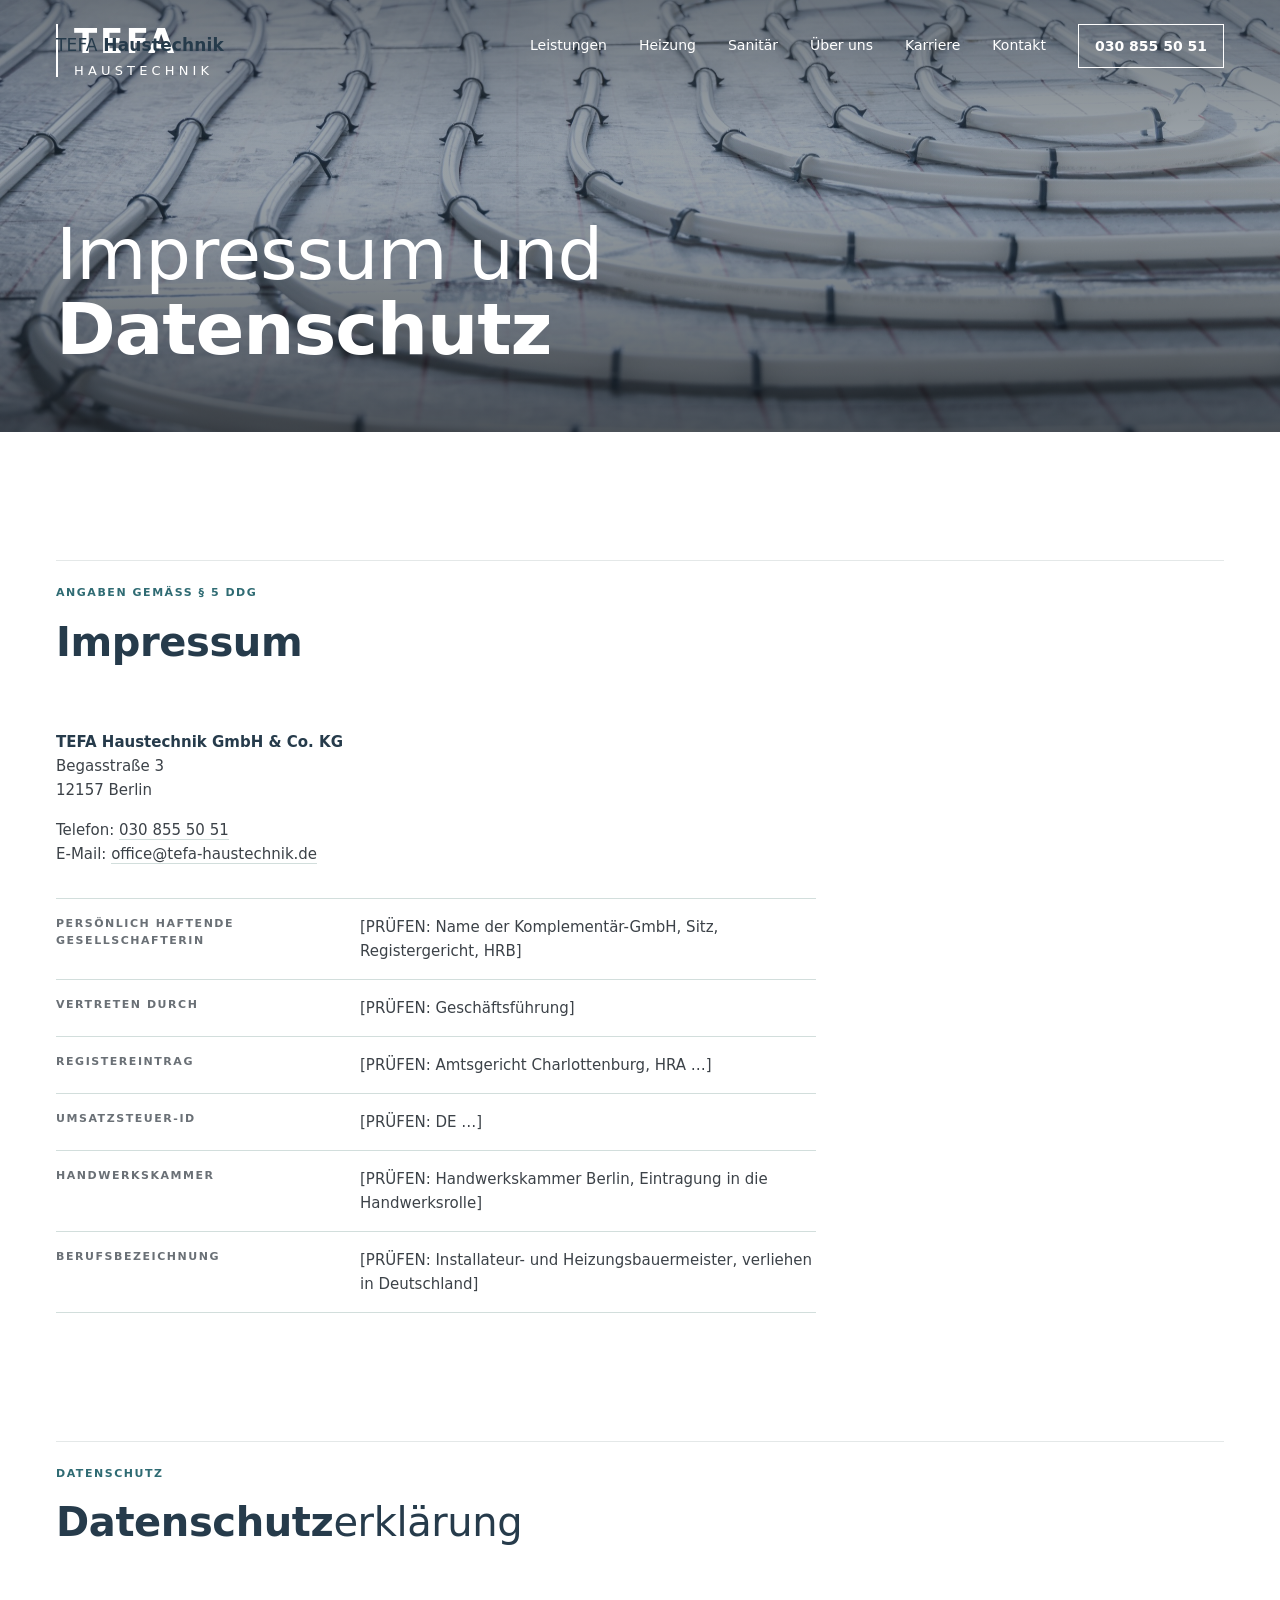
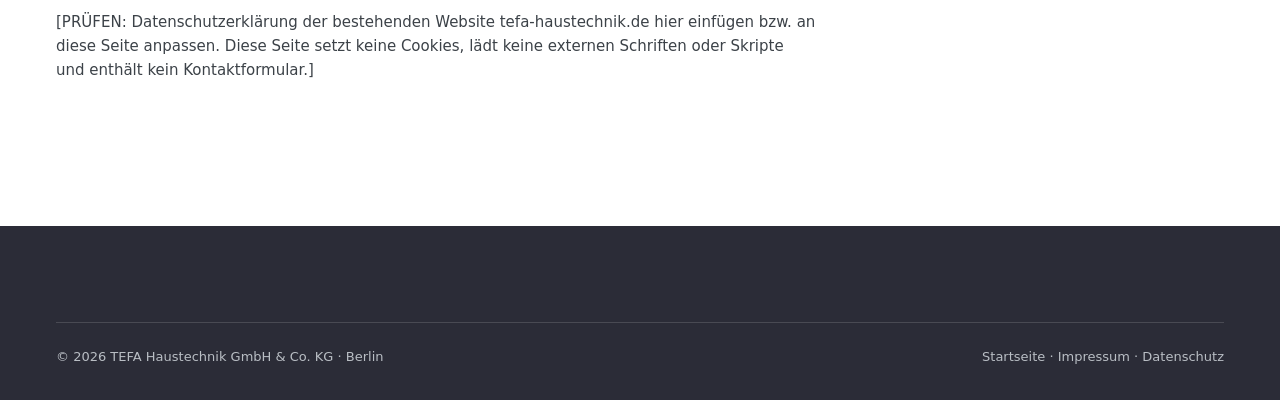
==== impressum.html @ 7baa1d7d "TEFA Haustechnik: Website im Tiedemann-Design (Testversion) Co-Authored-By: Claude Opus 5.5 <noreply" ====
<!DOCTYPE html>
<html lang="de">
<head>
<meta charset="UTF-8">
<meta name="viewport" content="width=device-width, initial-scale=1">
<title>Impressum und Datenschutz · TEFA Haustechnik</title>
<meta name="robots" content="noindex">
<link rel="stylesheet" href="assets/site.css?v=3">
</head>
<body>
<a class="skip" href="#inhalt">Zum Inhalt springen</a>

<header class="hdr" id="hdr">
  <div class="wrap hdr-in">
    <a class="brand-text" href="index.html" tabindex="-1" aria-hidden="true">TEFA&nbsp;<em>Haustechnik</em></a>
    <button class="menu-btn" type="button" aria-expanded="false" aria-controls="nav" aria-label="Menü öffnen"><span></span></button>
    <nav class="nav" id="nav" aria-label="Hauptnavigation">
      <a href="index.html#leistungen">Leistungen</a>
      <a href="index.html#heizung">Heizung</a>
      <a href="index.html#sanitaer">Sanitär</a>
      <a href="index.html#ueber-uns">Über uns</a>
      <a href="index.html#karriere">Karriere</a>
      <a href="index.html#kontakt">Kontakt</a>
      <a class="nav-tel" href="tel:+49308555051">030 855 50 51</a>
    </nav>
  </div>
</header>

<main id="inhalt">

<section class="hero hero--legal on-photo" aria-labelledby="t-hero">
  <div class="hero-photo tint">
    <img src="assets/img/fussbodenheizung.jpg" width="2400" height="1086" style="object-position:50% 55%" fetchpriority="high" alt="">
  </div>
  <div class="hero-logo">
    <div class="wrap"><a class="wordmark" href="index.html" aria-label="TEFA Haustechnik, Startseite"><b>TEFA</b><span>Haustechnik</span></a></div>
  </div>
  <div class="hero-content">
    <div class="wrap hero-grid">
      <div><h1 class="display" id="t-hero">Impressum und <em>Datenschutz</em></h1></div>
    </div>
  </div>
</section>

<section class="section" id="impressum" aria-labelledby="i-title">
  <div class="wrap">
    <div class="sec-head reveal">
      <div>
        <span class="label">Angaben gemäß § 5 DDG</span>
        <h2 class="h1" id="i-title"><em>Impressum</em></h2>
      </div>
    </div>
    <div class="legal-body">
      <address>
        <strong>TEFA Haustechnik GmbH &amp; Co. KG</strong><br>
        Begasstraße 3<br>
        12157 Berlin
      </address>
      <p>Telefon: <a href="tel:+49308555051">030 855 50 51</a><br>E-Mail: <a href="mailto:office@tefa-haustechnik.de">office@tefa-haustechnik.de</a></p>
      <!-- PRÜFEN: Pflichtangaben aus dem bestehenden Impressum übernehmen -->
      <dl class="legal-facts">
        <div><dt>Persönlich haftende Gesellschafterin</dt><dd>[PRÜFEN: Name der Komplementär-GmbH, Sitz, Registergericht, HRB]</dd></div>
        <div><dt>Vertreten durch</dt><dd>[PRÜFEN: Geschäftsführung]</dd></div>
        <div><dt>Registereintrag</dt><dd>[PRÜFEN: Amtsgericht Charlottenburg, HRA …]</dd></div>
        <div><dt>Umsatzsteuer-ID</dt><dd>[PRÜFEN: DE …]</dd></div>
        <div><dt>Handwerkskammer</dt><dd>[PRÜFEN: Handwerkskammer Berlin, Eintragung in die Handwerksrolle]</dd></div>
        <div><dt>Berufsbezeichnung</dt><dd>[PRÜFEN: Installateur- und Heizungsbauermeister, verliehen in Deutschland]</dd></div>
      </dl>
    </div>
  </div>
</section>

<section class="section" id="datenschutz" aria-labelledby="d-title" style="padding-top:0">
  <div class="wrap">
    <div class="sec-head reveal">
      <div>
        <span class="label">Datenschutz</span>
        <h2 class="h1" id="d-title"><em>Datenschutz</em>erklärung</h2>
      </div>
    </div>
    <div class="legal-body">
      <!-- PRÜFEN: vollständige Datenschutzerklärung aus der bestehenden Seite übernehmen -->
      <p>[PRÜFEN: Datenschutzerklärung der bestehenden Website tefa-haustechnik.de hier einfügen bzw. an diese Seite anpassen. Diese Seite setzt keine Cookies, lädt keine externen Schriften oder Skripte und enthält kein Kontaktformular.]</p>
    </div>
  </div>
</section>

</main>

<footer class="footer">
  <div class="wrap">
    <div class="footer-bottom" style="margin-top:0">
      <span>© 2026 TEFA Haustechnik GmbH &amp; Co. KG · Berlin</span>
      <span><a href="index.html">Startseite</a> · <a href="#impressum">Impressum</a> · <a href="#datenschutz">Datenschutz</a></span>
    </div>
  </div>
</footer>

<script src="assets/site.js?v=1"></script>
</body>
</html>
---- assets/site.css ----
/* TEFA Haustechnik · Styles nach dem Tiedemann Design System (Basis: Tiedemann Gruppe site.css) */
/* ===== Tokens · Tiedemann Design System ===== */
:root{
  --primary:#263b4b; --secondary:#2b2c37;
  --accent:#2f6b73; --accent-tint:#e1edee;
  --white:#ffffff; --subtle:#f4f7f7; --grey:#e9e9e9; --blue-grey:#d2dedc;
  --text:#3c4248; --muted:#6a7076; --line:#e4e8e8;
  --font:'Segoe UI', system-ui, -apple-system, 'Helvetica Neue', Arial, sans-serif;
  --s1:8px; --s2:16px; --s3:24px; --s4:32px; --s5:48px; --s6:64px; --s7:96px; --s8:128px;
  --max:1280px; --gutter:16px; --ctl:44px; --bar:64px;
}
@media (min-width:768px){ :root{ --gutter:40px; } }
@media (min-width:1200px){ :root{ --gutter:56px; } }

*,*::before,*::after{ box-sizing:border-box; margin:0; padding:0; border-radius:0; }
html{ scroll-behavior:smooth; scroll-padding-top:var(--bar); -webkit-text-size-adjust:100%; }
body{ font-family:var(--font); font-size:15px; line-height:1.6; font-weight:400; color:var(--text); background:var(--white); -webkit-font-smoothing:antialiased; overflow-x:hidden; }
body.no-scroll{ overflow:hidden; }
img{ display:block; max-width:100%; height:auto; }
a{ color:inherit; }
ul,ol{ list-style:none; }
button{ font:inherit; color:inherit; background:none; border:0; cursor:pointer; }
em{ font-style:normal; font-weight:600; }
address{ font-style:normal; }
:focus-visible{ outline:2px solid var(--accent); outline-offset:3px; }
.on-photo :focus-visible,.footer :focus-visible{ outline-color:var(--white); }
.skip{ position:absolute; left:var(--s2); top:-80px; z-index:300; background:var(--white); color:var(--primary); padding:var(--s1) var(--s2); font-size:14px; font-weight:600; text-decoration:none; border:1px solid var(--primary); }
.skip:focus{ top:var(--s2); }
.sr-only{ position:absolute; width:1px; height:1px; overflow:hidden; clip:rect(0 0 0 0); white-space:nowrap; }

.wrap{ width:100%; max-width:calc(var(--max) + 2 * var(--gutter)); margin:0 auto; padding:0 var(--gutter); }
.section{ padding:var(--s7) 0; }
@media (min-width:1024px){ .section{ padding:var(--s8) 0; } }

/* ===== Typography ===== */
.label{ display:block; font-size:11px; line-height:1.5; font-weight:600; letter-spacing:.14em; text-transform:uppercase; color:var(--accent); }
.display{ font-size:40px; line-height:1.05; font-weight:300; color:var(--primary); letter-spacing:-.015em; }
.h1{ font-size:28px; line-height:1.2; font-weight:300; color:var(--primary); letter-spacing:-.01em; }
.h2{ font-size:20px; line-height:1.3; font-weight:300; color:var(--primary); }
@media (min-width:768px){ .display{ font-size:56px; } .h1{ font-size:34px; } }
@media (min-width:1200px){ .display{ font-size:72px; } .h1{ font-size:40px; } }
.lead{ font-size:17px; line-height:1.6; }
.small{ font-size:13px; line-height:1.5; color:var(--muted); }
p + p{ margin-top:var(--s2); }

/* Links */
.link{ display:inline-flex; align-items:center; gap:var(--s1); min-height:var(--ctl); font-size:14px; font-weight:600; color:var(--primary); text-decoration:none; }
.link span{ border-bottom:1px solid var(--blue-grey); padding-bottom:2px; transition:border-color .2s; }
.link:hover span{ border-bottom-color:var(--accent); }
.arrow{ width:16px; height:10px; flex:none; transition:transform .2s; }
.link:hover .arrow,.btn:hover .arrow{ transform:translateX(4px); }
.btn{ display:inline-flex; align-items:center; justify-content:center; gap:var(--s1); min-height:48px; padding:0 var(--s3); font-size:14px; font-weight:600; line-height:1.2; text-decoration:none; border:1px solid transparent; transition:background-color .2s, color .2s, border-color .2s; }
.btn--accent{ background:var(--accent); color:var(--white); }
.btn--accent:hover{ background:#21525a; }

/* ===== Header ===== */
.hdr{ position:fixed; top:0; left:0; right:0; z-index:100; color:var(--white); transition:background-color .3s, color .3s, border-color .3s; border-bottom:1px solid transparent; }
.hdr-in{ display:flex; align-items:center; justify-content:flex-end; gap:var(--s3); min-height:var(--bar); padding-top:var(--s3); transition:padding .3s; }
.brand-text{ margin-right:auto; display:inline-flex; align-items:center; min-height:var(--ctl); font-size:17px; font-weight:300; letter-spacing:.01em; text-decoration:none; color:var(--primary); opacity:0; visibility:hidden; transition:opacity .3s, visibility .3s; }
.nav{ display:flex; align-items:center; gap:var(--s4); }
.nav a{ display:inline-flex; align-items:center; min-height:var(--ctl); font-size:14px; font-weight:400; text-decoration:none; border-bottom:1px solid transparent; transition:border-color .2s; }
.nav a:hover,.nav a[aria-current="true"],.nav a[aria-current="page"]{ border-bottom-color:currentColor; }
.hdr{ pointer-events:none; }
.hdr .menu-btn,.hdr .nav,.hdr.solid,.hdr.menu-open{ pointer-events:auto; }
.hdr.solid{ background:var(--white); color:var(--primary); border-bottom-color:var(--line); }
.hdr.solid .hdr-in{ padding-top:0; }
.hdr.solid .brand-text{ opacity:1; visibility:visible; }
.hdr.solid .nav a:hover{ border-bottom-color:var(--accent); }
.menu-btn{ display:none; width:var(--ctl); height:var(--ctl); align-items:center; justify-content:center; }
.menu-btn span{ display:block; width:22px; height:1px; background:currentColor; position:relative; }
.menu-btn span::before,.menu-btn span::after{ content:""; position:absolute; left:0; width:22px; height:1px; background:currentColor; transition:transform .2s; }
.menu-btn span::before{ top:-7px; } .menu-btn span::after{ top:7px; }
.menu-btn[aria-expanded="true"] span{ background:transparent; }
.menu-btn[aria-expanded="true"] span::before{ transform:translateY(7px) rotate(45deg); }
.menu-btn[aria-expanded="true"] span::after{ transform:translateY(-7px) rotate(-45deg); }
@media (max-width:899px){
  .menu-btn{ display:inline-flex; }
  .nav{ display:none; position:fixed; top:var(--bar); left:0; right:0; bottom:0; flex-direction:column; align-items:stretch; gap:0; background:var(--white); padding:var(--s3) var(--gutter); overflow-y:auto; }
  .nav a{ min-height:64px; font-size:28px; font-weight:300; color:var(--primary); border-bottom:1px solid var(--line); }
  .nav a:hover{ border-bottom-color:var(--line); color:var(--accent); }
  .hdr.menu-open{ background:var(--white); color:var(--primary); border-bottom-color:var(--line); }
  .hdr.menu-open .hdr-in{ padding-top:0; }
  .hdr.menu-open .brand-text{ opacity:1; visibility:visible; }
  .hdr.menu-open .nav{ display:flex; }
}

/* ===== Hero slider ===== */
.hero{ position:relative; height:100vh; height:100svh; min-height:560px; max-height:1080px; overflow:hidden; background:var(--grey); color:var(--white); }
.slides{ position:absolute; inset:0; }
.slide{ position:absolute; inset:0; opacity:0; visibility:hidden; transition:opacity 1.2s ease, visibility 0s linear 1.2s; }
.slide.is-active{ opacity:1; visibility:visible; transition:opacity 1.2s ease, visibility 0s; }
.slide img{ width:100%; height:100%; object-fit:cover; transform:scale(1.04); transition:transform 7s ease-out; }
.slide.is-active img{ transform:scale(1); }
/* minimal legibility scrims */
.hero::before,.hero::after{ content:""; position:absolute; left:0; right:0; z-index:1; pointer-events:none; }
.hero::before{ top:0; height:200px; background:linear-gradient(rgba(20,24,28,.38), rgba(20,24,28,0)); }
.hero::after{ bottom:0; height:70%; background:linear-gradient(rgba(20,24,28,0), rgba(20,24,28,.62)); }
.hero-logo{ position:absolute; z-index:3; top:var(--s3); left:0; right:0; pointer-events:none; }
.hero-logo a{ display:inline-block; pointer-events:auto; }
.hero-logo img{ width:96px; height:108px; } /* Mindestgröße mit Wortmarke */
.hero-content{ position:absolute; z-index:2; left:0; right:0; bottom:0; padding-bottom:var(--s4); }
.hero-grid{ display:grid; gap:var(--s4); align-items:end; }
.hero h1{ color:var(--white); max-width:13ch; }
.hero-lead{ margin-top:var(--s2); font-size:17px; max-width:44ch; color:rgba(255,255,255,.88); }
.hero-side{ display:grid; gap:var(--s2); }
.cap{ min-height:64px; position:relative; }
.cap-item{ position:absolute; inset:0 0 auto 0; opacity:0; visibility:hidden; transition:opacity .6s, visibility 0s linear .6s; }
.cap-item.is-active{ position:relative; opacity:1; visibility:visible; transition:opacity .6s .3s, visibility 0s; }
.cap-item a{ display:inline-flex; flex-direction:column; text-decoration:none; color:var(--white); padding:var(--s1) 0; }
.cap-item .label{ color:rgba(255,255,255,.8); }
.cap-item strong{ font-size:20px; line-height:1.3; font-weight:300; }
.cap-item strong em{ font-weight:600; }
.cap-item a:hover strong{ text-decoration:underline; text-decoration-thickness:1px; text-underline-offset:4px; }
.ctrl{ display:flex; align-items:center; gap:var(--s2); }
.count{ font-size:13px; font-variant-numeric:tabular-nums; letter-spacing:.06em; min-width:56px; }
.count b{ font-weight:600; }
.progress{ flex:1; height:1px; background:rgba(255,255,255,.35); position:relative; min-width:80px; }
.progress i{ position:absolute; left:0; top:-1px; height:3px; width:100%; background:var(--white); transform-origin:left; transform:scaleX(0); }
.ctrl-btns{ display:flex; }
.ctrl button{ width:var(--ctl); height:var(--ctl); display:inline-flex; align-items:center; justify-content:center; border:1px solid rgba(255,255,255,.45); color:var(--white); transition:background-color .2s, border-color .2s; }
.ctrl button + button{ border-left:0; }
.ctrl button:hover{ background:rgba(255,255,255,.14); border-color:var(--white); }
.ctrl svg{ width:16px; height:16px; }
.icon-play{ display:none; }
.is-paused .icon-play{ display:block; } .is-paused .icon-pause{ display:none; }
@media (min-width:900px){
  .hero-content{ padding-bottom:var(--s6); }
  .hero-grid{ grid-template-columns:7fr 4fr; gap:var(--s6); }
}

/* ===== Intro ===== */
.intro-grid{ display:grid; gap:var(--s5); }
.intro-statement{ max-width:22ch; }
.intro-body{ max-width:60ch; }
.intro-body .lead{ color:var(--text); }
.figures{ margin-top:var(--s5); display:grid; grid-template-columns:repeat(3,1fr); border-top:1px solid var(--line); }
.figures div{ padding:var(--s3) var(--s2) 0 0; }
.figures div + div{ padding-left:var(--s2); border-left:1px solid var(--line); }
.figures dt{ font-size:11px; font-weight:600; letter-spacing:.14em; text-transform:uppercase; color:var(--muted); margin-bottom:var(--s1); }
.figures dd{ font-size:20px; line-height:1.3; font-weight:300; color:var(--primary); }
@media (min-width:1024px){
  .intro-grid{ grid-template-columns:repeat(12,1fr); gap:var(--s4); }
  .intro-head{ grid-column:1 / span 6; }
  .intro-body{ grid-column:8 / span 5; padding-top:var(--s1); }
}
@media (min-width:1024px){ .figures dd{ font-size:28px; } }

/* ===== Section heads ===== */
.sec-head{ display:grid; gap:var(--s2); margin-bottom:var(--s6); padding-top:var(--s3); border-top:1px solid var(--line); }
@media (min-width:900px){ .sec-head{ grid-template-columns:1fr 1fr; align-items:end; gap:var(--s4); } .sec-head .lead{ justify-self:end; max-width:46ch; } }
.sec-head .label{ margin-bottom:var(--s2); }
.sec-head .lead{ color:var(--muted); }

/* ===== Current projects ===== */
.feature{ display:grid; gap:var(--s4); }
.feature + .feature{ margin-top:var(--s8); }
.feature-media{ position:relative; display:block; overflow:hidden; background:var(--grey); }
.feature-media img{ width:100%; aspect-ratio:3/2; object-fit:cover; transition:transform .8s ease; }
.feature-media:hover img{ transform:scale(1.02); }
.tag{ position:absolute; left:0; top:0; background:var(--white); color:var(--primary); font-size:11px; font-weight:600; letter-spacing:.14em; text-transform:uppercase; padding:var(--s1) var(--s2); }
.feature-text .label{ margin-bottom:var(--s2); }
.feature-text .h1{ margin-bottom:var(--s1); }
.addr{ font-size:13px; color:var(--muted); }
.feature-text > p.desc{ margin-top:var(--s3); }
.kv{ margin-top:var(--s3); border-top:1px solid var(--line); }
.kv div{ display:grid; grid-template-columns:120px 1fr; gap:var(--s2); padding:12px 0; border-bottom:1px solid var(--line); }
.kv dt{ font-size:11px; font-weight:600; letter-spacing:.14em; text-transform:uppercase; color:var(--muted); padding-top:3px; }
.kv dd{ font-size:15px; color:var(--text); }
.kv dd em{ color:var(--primary); }
.links{ margin-top:var(--s3); display:flex; flex-wrap:wrap; column-gap:var(--s3); }
.gallery{ display:grid; gap:var(--s1); grid-template-columns:repeat(2,1fr); }
.gallery--3{ grid-template-columns:repeat(3,1fr); }
.g-item{ display:block; width:100%; overflow:hidden; background:var(--grey); position:relative; }
.g-item img{ width:100%; aspect-ratio:4/3; object-fit:cover; transition:transform .6s ease, opacity .3s; }
.gallery--3 .g-item img{ aspect-ratio:4/5; }
.g-item:hover img{ transform:scale(1.03); }
.gallery-cap{ grid-column:1 / -1; font-size:13px; color:var(--muted); padding-top:var(--s1); }
@media (min-width:768px){ .gallery{ grid-template-columns:repeat(4,1fr); gap:var(--s2); } .gallery--3{ grid-template-columns:repeat(3,1fr); } }
@media (min-width:1024px){
  .feature{ grid-template-columns:repeat(12,1fr); gap:var(--s5) var(--s4); align-items:start; }
  .feature-media{ grid-column:1 / span 7; }
  .feature-text{ grid-column:9 / span 4; }
  .feature .gallery{ grid-column:1 / -1; }
  .feature--rev .feature-media{ grid-column:6 / span 7; grid-row:1; }
  .feature--rev .feature-text{ grid-column:1 / span 4; grid-row:1; }
  .feature--rev .gallery{ grid-column:6 / span 7; }
}

/* ===== Full-bleed band ===== */
.band{ position:relative; height:56vh; min-height:320px; max-height:720px; overflow:hidden; background:var(--grey); }
.band img{ width:100%; height:100%; object-fit:cover; object-position:50% 40%; }
.band figcaption{ position:absolute; right:0; bottom:0; background:var(--white); color:var(--muted); font-size:13px; padding:var(--s1) var(--s2); }

/* ===== References ===== */
.refs{ background:var(--subtle); }
.ref-grid{ display:grid; gap:var(--s5) var(--s3); }
@media (min-width:640px){ .ref-grid{ grid-template-columns:repeat(2,1fr); } }
@media (min-width:1024px){ .ref-grid{ grid-template-columns:repeat(3,1fr); gap:var(--s4); } }
.ref .g-item img{ aspect-ratio:4/3; }
.ref-meta{ display:flex; justify-content:space-between; gap:var(--s2); padding:var(--s2) 0 var(--s1); margin-top:var(--s2); border-top:1px solid var(--blue-grey); }
.ref-meta .label{ color:var(--muted); }
.ref-meta .label.year{ color:var(--accent); }
.ref h3{ margin-bottom:var(--s1); }
.ref p{ font-size:15px; max-width:40ch; }
.ref .credit{ display:block; margin-top:var(--s1); font-size:13px; color:var(--muted); }

/* ===== About ===== */
.about-grid{ display:grid; gap:var(--s5); }
.about-fig img{ width:100%; aspect-ratio:4/5; object-fit:cover; object-position:50% 60%; background:var(--grey); }
.about-fig figcaption,.cap-note{ font-size:13px; color:var(--muted); padding-top:var(--s1); }
.about-text .h1{ margin:var(--s2) 0 var(--s5); max-width:16ch; }
.pillars{ display:grid; gap:var(--s5); }
.pillar{ border-top:1px solid var(--line); padding-top:var(--s3); }
.pillar .num{ display:block; font-size:11px; font-weight:600; letter-spacing:.14em; color:var(--accent); margin-bottom:var(--s2); }
.pillar h3{ margin-bottom:var(--s1); }
@media (min-width:768px){ .pillars{ grid-template-columns:1fr 1fr; gap:var(--s5) var(--s4); } }
@media (min-width:1024px){
  .about-grid{ grid-template-columns:repeat(12,1fr); gap:var(--s4); align-items:start; }
  .about-fig{ grid-column:1 / span 4; position:sticky; top:calc(var(--bar) + var(--s4)); }
  .about-text{ grid-column:6 / span 7; }
}

/* ===== Contact ===== */
.contact{ background:var(--subtle); border-top:1px solid var(--line); }
.contact-grid{ display:grid; gap:var(--s5); }
.contact-head .h1{ margin:var(--s2) 0 var(--s3); }
.contact-head .lead{ max-width:46ch; }
.contact-head .btn{ margin-top:var(--s4); }
.contact-list{ display:grid; gap:0; border-top:1px solid var(--blue-grey); }
.contact-list > div{ display:grid; gap:var(--s1); padding:var(--s3) 0; border-bottom:1px solid var(--blue-grey); }
.contact-list dt{ font-size:11px; font-weight:600; letter-spacing:.14em; text-transform:uppercase; color:var(--muted); }
.contact-list dd{ font-size:17px; color:var(--primary); font-weight:300; }
.contact-list dd a{ display:inline-flex; align-items:center; min-height:var(--ctl); text-decoration:none; border-bottom:1px solid transparent; margin-right:var(--s3); }
.contact-list dd a:hover{ border-bottom-color:var(--accent); }
@media (min-width:640px){ .contact-list > div{ grid-template-columns:160px 1fr; gap:var(--s3); align-items:baseline; } }
@media (min-width:1024px){ .contact-grid{ grid-template-columns:repeat(12,1fr); gap:var(--s4); } .contact-head{ grid-column:1 / span 5; } .contact-list{ grid-column:7 / span 6; } }

/* ===== Footer ===== */
.footer{ background:var(--secondary); color:#b9bec4; padding:var(--s7) 0 var(--s4); font-size:13px; }
.footer-grid{ display:grid; gap:var(--s5); }
@media (min-width:768px){ .footer-grid{ grid-template-columns:2fr 1fr 1fr 1fr; gap:var(--s4); } }
.footer-logo img{ width:96px; height:108px; }
.footer-claim{ margin-top:var(--s3); max-width:30ch; }
.footer h2{ font-size:11px; font-weight:600; letter-spacing:.14em; text-transform:uppercase; color:var(--white); margin-bottom:var(--s2); }
.footer a{ color:#b9bec4; text-decoration:none; transition:color .2s; }
.footer a:hover{ color:var(--white); }
.footer li a,.footer address a{ display:inline-flex; align-items:center; min-height:var(--ctl); }
.footer address{ line-height:1.6; }
.social{ display:flex; gap:var(--s1); }
.social a{ width:var(--ctl); height:var(--ctl); justify-content:center; border:1px solid rgba(255,255,255,.2); }
.social a:hover{ border-color:var(--white); }
.social svg{ width:16px; height:16px; fill:currentColor; }
.footer-bottom{ margin-top:var(--s6); padding-top:var(--s3); border-top:1px solid rgba(255,255,255,.14); display:flex; flex-wrap:wrap; justify-content:space-between; gap:var(--s2); align-items:center; }

/* ===== Lightbox ===== */
.lb{ position:fixed; inset:0; width:100%; height:100%; max-width:none; max-height:none; border:0; padding:0; background:rgba(255,255,255,.98); color:var(--primary); }
.lb::backdrop{ background:rgba(255,255,255,.9); }
.lb[open]{ display:grid; grid-template-rows:var(--bar) 1fr auto; }
.lb-top{ display:flex; align-items:center; justify-content:space-between; padding:0 var(--gutter); border-bottom:1px solid var(--line); }
.lb-count{ font-size:13px; font-variant-numeric:tabular-nums; letter-spacing:.06em; color:var(--muted); }
.lb-stage{ position:relative; display:flex; align-items:center; justify-content:center; padding:var(--s3) var(--gutter); min-height:0; }
.lb-stage img{ max-width:100%; max-height:100%; width:auto; height:auto; object-fit:contain; }
.lb-bottom{ display:flex; align-items:center; justify-content:space-between; gap:var(--s2); padding:var(--s2) var(--gutter) var(--s3); }
.lb-cap{ font-size:13px; color:var(--text); }
.lb-btns{ display:flex; flex:none; }
.lb button{ width:var(--ctl); height:var(--ctl); display:inline-flex; align-items:center; justify-content:center; border:1px solid var(--line); color:var(--primary); }
.lb-btns button + button{ border-left:0; }
.lb button:hover{ border-color:var(--primary); }
.lb svg{ width:16px; height:16px; }

/* ===== Shared additions ===== */
.hy{ hyphens:auto; -webkit-hyphens:auto; overflow-wrap:break-word; }
.btn--line{ border-color:var(--primary); color:var(--primary); background:transparent; }
.btn--line:hover{ background:var(--white); border-color:var(--accent); color:var(--accent); }
.btn-row{ display:flex; flex-wrap:wrap; gap:var(--s2); align-items:center; }
.mt-4{ margin-top:var(--s4); }

/* Subpage hero (single photo, same header behaviour as homepage) */
.hero--page{ height:76vh; height:76svh; min-height:520px; max-height:860px; }
.hero-photo{ position:absolute; inset:0; }
.hero-photo img{ width:100%; height:100%; object-fit:cover; }
.hero--page .hero-side{ align-self:end; }
.hero-note{ display:inline-flex; flex-direction:column; color:var(--white); text-decoration:none; padding:var(--s1) 0; }
.hero-note .label{ color:rgba(255,255,255,.8); }
.hero-note strong{ font-size:20px; line-height:1.3; font-weight:300; }
.hero-note strong em{ font-weight:600; }
a.hero-note:hover strong{ text-decoration:underline; text-decoration-thickness:1px; text-underline-offset:4px; }

/* ===== Handwerk (TEFA) ===== */
.craft-grid{ display:grid; gap:var(--s5); }
@media (min-width:900px){ .craft-grid{ grid-template-columns:1fr 1fr; gap:var(--s4); } }
.craft{ display:flex; flex-direction:column; background:var(--subtle); }
.craft-media{ position:relative; overflow:hidden; background:var(--grey); }
.craft-media img{ width:100%; aspect-ratio:4/3; object-fit:cover; }
.craft-body{ display:flex; flex-direction:column; flex:1; padding:var(--s4) var(--s3); }
@media (min-width:768px){ .craft-body{ padding:var(--s5) var(--s5) var(--s4); } }
.craft-body .label{ margin-bottom:var(--s2); }
.craft-body .h1{ margin-bottom:var(--s3); }
.craft-list{ display:flex; flex-wrap:wrap; margin-top:var(--s3); border-top:1px solid var(--blue-grey); }
.craft-list li{ flex:1 1 auto; padding:12px var(--s2) 12px 0; font-size:14px; font-weight:600; color:var(--primary); border-bottom:1px solid var(--blue-grey); }
.craft-list li + li{ padding-left:var(--s2); border-left:1px solid var(--blue-grey); }
.craft-contact{ margin-top:auto; padding-top:var(--s4); font-size:13px; line-height:1.5; color:var(--muted); }

.flow{ margin-top:var(--s6); display:grid; gap:var(--s4); }
@media (min-width:1024px){ .flow{ grid-template-columns:4fr 8fr; gap:var(--s4); align-items:start; } }
.flow-head .h2{ margin:var(--s2) 0 var(--s2); }
.steps{ display:grid; gap:0; counter-reset:step; }
@media (min-width:768px){ .steps{ grid-template-columns:repeat(3,1fr); gap:var(--s3); } }
.step{ position:relative; padding:var(--s3) 0; border-top:1px solid var(--line); }
.step::before{ content:""; position:absolute; left:0; top:-1px; width:32px; height:2px; background:var(--accent); }
.step .num{ display:block; font-size:11px; font-weight:600; letter-spacing:.14em; color:var(--accent); margin-bottom:var(--s2); }
.step .who{ display:block; font-size:11px; font-weight:600; letter-spacing:.14em; text-transform:uppercase; color:var(--muted); margin-top:var(--s2); }
.step h3{ margin-bottom:var(--s1); }
.step p{ font-size:15px; }
.sec-cta{ margin-top:var(--s5); display:flex; flex-wrap:wrap; column-gap:var(--s3); }

/* ===== Team ===== */
.team-grid{ display:grid; gap:var(--s5) var(--s3); }
@media (min-width:560px){ .team-grid{ grid-template-columns:repeat(2,1fr); } }
@media (min-width:1024px){ .team-grid{ grid-template-columns:repeat(3,1fr); gap:var(--s6) var(--s4); } }
.portrait{ position:relative; aspect-ratio:4/5; overflow:hidden; background:var(--blue-grey); }
.portrait--grey{ background:var(--grey); }
.portrait--subtle{ background:var(--subtle); border:1px solid var(--line); }
.portrait img{ position:absolute; inset:0; width:100%; height:100%; object-fit:cover; }
.portrait-ph{ position:absolute; inset:0; display:flex; flex-direction:column; justify-content:space-between; padding:var(--s3); }
.portrait-ph .ini{ font-size:56px; line-height:1; font-weight:300; color:var(--primary); letter-spacing:.02em; }
.portrait-ph .ini b{ font-weight:600; }
.portrait-ph .ph-note{ font-size:11px; font-weight:600; letter-spacing:.14em; text-transform:uppercase; color:var(--muted); }
.person-text{ padding-top:var(--s3); border-top:1px solid var(--line); margin-top:var(--s2); }
.person-text .label{ margin-bottom:var(--s1); }
.person-text .h2{ margin-bottom:var(--s1); }
.person-text .resp{ font-size:15px; color:var(--text); }
.person-text .desc{ font-size:15px; color:var(--muted); margin-top:var(--s1); }
.person-text .link{ margin-top:var(--s1); }

.values{ display:grid; gap:var(--s5); }
@media (min-width:900px){ .values{ grid-template-columns:repeat(3,1fr); gap:var(--s4); } }
.values .pillar{ border-top-color:var(--blue-grey); }

.cta{ border-top:1px solid var(--line); }
.cta-grid{ display:grid; gap:var(--s4); align-items:end; }
@media (min-width:900px){ .cta-grid{ grid-template-columns:7fr 5fr; gap:var(--s5); } .cta-grid .btn-row{ justify-content:flex-end; } }
.cta .h1{ margin:var(--s2) 0 var(--s2); max-width:18ch; }
.cta .lead{ max-width:52ch; }

/* ===== Jobs ===== */
.why-grid{ display:grid; gap:var(--s5) var(--s4); }
@media (min-width:640px){ .why-grid{ grid-template-columns:repeat(2,1fr); } }
@media (min-width:1024px){ .why-grid{ grid-template-columns:repeat(3,1fr); } }
.why-card{ display:flex; flex-direction:column; justify-content:space-between; gap:var(--s4); min-height:220px; padding:var(--s4) var(--s3); background:var(--blue-grey); color:var(--primary); text-decoration:none; }
.why-card .h2{ max-width:16ch; }
.why-card:hover .arrow{ transform:translateX(4px); }
.why-card .link span{ border-bottom-color:var(--primary); }

.job{ border:1px solid var(--line); background:var(--white); }
.job > h3{ font-size:15px; font-weight:400; line-height:1.6; }
.job-head{ display:grid; grid-template-columns:1fr auto; gap:var(--s3); align-items:start; width:100%; text-align:left; padding:var(--s4) var(--s3); }
@media (min-width:768px){ .job-head{ padding:var(--s5); } }
.job-head:hover .job-ico{ border-color:var(--accent); color:var(--accent); }
.job-title{ display:block; font-size:20px; line-height:1.3; font-weight:300; color:var(--primary); margin:var(--s2) 0 var(--s2); max-width:28ch; }
@media (min-width:768px){ .job-title{ font-size:28px; line-height:1.2; } }
@media (min-width:1200px){ .job-title{ font-size:34px; } }
.job-title em{ display:block; }
.job-meta{ display:flex; flex-wrap:wrap; gap:var(--s1) var(--s3); font-size:13px; color:var(--muted); }
.job-meta span{ display:inline-flex; align-items:center; gap:var(--s1); }
.job-meta span + span::before{ content:""; width:4px; height:4px; background:var(--blue-grey); margin-right:var(--s1); }
.job-more{ display:inline-flex; margin-top:var(--s3); font-size:14px; font-weight:600; color:var(--primary); border-bottom:1px solid var(--blue-grey); padding-bottom:2px; }
.job-ico{ width:var(--ctl); height:var(--ctl); display:inline-flex; align-items:center; justify-content:center; border:1px solid var(--line); color:var(--primary); transition:border-color .2s, color .2s; }
.job-ico svg{ width:16px; height:16px; transition:transform .25s; }
.job-head[aria-expanded="true"] .job-ico svg{ transform:rotate(45deg); }
.job-panel{ padding:0 var(--s3) var(--s4); }
@media (min-width:768px){ .job-panel{ padding:0 var(--s5) var(--s5); } }
.job-intro{ max-width:62ch; padding-top:var(--s4); border-top:1px solid var(--line); }
.job-cols{ display:grid; gap:var(--s4); margin-top:var(--s4); }
@media (min-width:1024px){ .job-cols{ grid-template-columns:repeat(3,1fr); } }
.job-col h3{ margin-bottom:var(--s2); padding-bottom:var(--s2); border-bottom:1px solid var(--line); }
.job-list li{ position:relative; padding:6px 0 6px 20px; font-size:15px; line-height:1.55; }
.job-list li::before{ content:""; position:absolute; left:0; top:17px; width:10px; height:1px; background:var(--accent); }
.job-apply{ display:grid; gap:var(--s3); margin-top:var(--s5); padding:var(--s4) var(--s3); background:var(--subtle); }
@media (min-width:900px){ .job-apply{ grid-template-columns:1fr auto; align-items:center; padding:var(--s4); } }
.job-apply p{ max-width:56ch; }
.job-apply a.mail{ color:var(--primary); font-weight:600; text-decoration:none; border-bottom:1px solid var(--blue-grey); overflow-wrap:anywhere; }
.job-apply a.mail:hover{ border-bottom-color:var(--accent); }

.init-grid{ display:grid; gap:var(--s5) var(--s4); }
@media (min-width:768px){ .init-grid{ grid-template-columns:repeat(3,1fr); } }
.init .media{ overflow:hidden; background:var(--grey); }
.init .media img{ width:100%; aspect-ratio:4/3; object-fit:cover; }
.init{ display:flex; flex-direction:column; background:var(--subtle); padding:var(--s4) var(--s3); }
@media (min-width:768px){ .init{ padding:var(--s5) var(--s4) var(--s4); } }
.init-text{ display:flex; flex-direction:column; flex:1; }
.init-text .link{ margin-top:auto; padding-top:var(--s3); }
.init-text .label{ margin-bottom:var(--s1); color:var(--muted); }
.init-text .h2{ margin-bottom:var(--s1); }

.contact-person{ display:grid; grid-template-columns:96px 1fr; gap:var(--s3); align-items:center; margin-top:var(--s4); }
.contact-person .portrait-ph{ padding:var(--s1); }
.contact-person .portrait-ph .ini{ font-size:28px; }
.contact-person .portrait-ph .ph-note{ font-size:9px; letter-spacing:.1em; }
.contact-person strong{ display:block; font-size:20px; line-height:1.3; font-weight:300; color:var(--primary); }
.contact-person strong em{ font-weight:600; }

/* ===== Reveal ===== */
.js .reveal{ opacity:0; transform:translateY(24px); transition:opacity .8s ease, transform .8s ease; }
.js .reveal.is-in{ opacity:1; transform:none; }
@media (prefers-reduced-motion:reduce){
  html{ scroll-behavior:auto; }
  *,*::before,*::after{ transition:none !important; animation:none !important; }
  .slide img{ transform:none; }
  .js .reveal{ opacity:1; transform:none; }
}

/* Impressum und Datenschutz */
.hero--legal{ height:48vh; height:48svh; min-height:380px; max-height:560px; }
.legal-body{ max-width:760px; }
.legal-body p,.legal-body address,.legal-body ul{ margin-bottom:var(--s2); }
.legal-body h3{ margin:var(--s5) 0 var(--s2); color:var(--primary); }
.legal-body h3:first-child{ margin-top:0; }
.legal-body a{ text-decoration:none; border-bottom:1px solid var(--blue-grey); }
.legal-body a:hover{ border-bottom-color:var(--accent); }
.legal-body strong{ font-weight:600; color:var(--primary); }
.legal-list li{ position:relative; padding-left:var(--s3); }
.legal-list li::before{ content:""; position:absolute; left:0; top:.8em; width:12px; height:1px; background:var(--accent); }
.legal-facts{ margin-top:var(--s4); border-top:1px solid var(--blue-grey); }
.legal-facts > div{ display:grid; gap:4px var(--s3); padding:var(--s2) 0; border-bottom:1px solid var(--blue-grey); }
@media (min-width:768px){ .legal-facts > div{ grid-template-columns:280px 1fr; } }
.legal-facts dt{ font-size:11px; font-weight:600; letter-spacing:.14em; text-transform:uppercase; color:var(--muted); }
.legal-date{ margin-top:var(--s5); color:var(--muted); font-size:14px; }

/* ===== Leistungen (Stockfotos) ===== */
.services{ display:grid; gap:var(--s5) var(--s3); }
@media (min-width:640px){ .services{ grid-template-columns:repeat(2,1fr); } }
@media (min-width:1100px){ .services{ grid-template-columns:repeat(4,1fr); gap:var(--s4); } }
.service-media{ overflow:hidden; background:var(--grey); margin-bottom:var(--s3); }
.service-media img{ width:100%; aspect-ratio:4/3; object-fit:cover; transition:transform .8s ease; }
.service:hover .service-media img{ transform:scale(1.03); }
.service .num{ display:block; font-size:11px; font-weight:600; letter-spacing:.14em; color:var(--accent); padding-top:var(--s2); border-top:1px solid var(--line); margin-bottom:var(--s1); }
.service h3{ margin-bottom:var(--s1); }
.service p{ font-size:15px; }

/* Handwerk: breites Bild */
.craft-fig{ margin-top:var(--s4); overflow:hidden; background:var(--grey); }
.craft-fig img{ width:100%; aspect-ratio:21/8; object-fit:cover; object-position:50% 55%; }
@media (max-width:639px){ .craft-fig img{ aspect-ratio:4/3; } }

/* Helle Stockfotos im Hero: Abdunklung für lesbare weiße Schrift */
/* .slide und .hero-photo sind bereits absolut positioniert */
.tint::after{ content:""; position:absolute; inset:0; background:rgba(38,59,75,.38); pointer-events:none; }

/* ===================================================== */
/* ===== TEFA Haustechnik · Ergänzungen ================ */
/* ===================================================== */

/* Wortmarke statt Bildlogo (Tiedemann-Typografie) */
.wordmark{ display:inline-flex; flex-direction:column; text-decoration:none; color:var(--white); line-height:1; padding-left:var(--s2); border-left:2px solid currentColor; }
.wordmark b{ font-size:34px; font-weight:600; letter-spacing:.08em; }
.wordmark span{ margin-top:6px; font-size:13px; font-weight:300; letter-spacing:.32em; text-transform:uppercase; }
.hero-logo .wordmark{ display:inline-flex; pointer-events:auto; }
.wordmark--footer b{ font-size:28px; }
.wordmark--footer span{ font-size:11px; }

/* Hero */
.hero-kicker{ color:rgba(255,255,255,.85); margin-bottom:var(--s2); }
.hero-btns{ margin-top:var(--s4); }
.btn--ghost{ border-color:rgba(255,255,255,.6); color:var(--white); }
.btn--ghost:hover{ background:rgba(255,255,255,.14); border-color:var(--white); }
.hero .hero-lead{ max-width:46ch; }
@media (max-width:899px){ .hero{ min-height:640px; } .hero-side .cap{ display:none; } }

/* Telefonnummer im Menü */
.nav .nav-tel{ font-weight:600; padding:0 var(--s2); border:1px solid currentColor; }
.nav .nav-tel:hover{ border-color:currentColor; }
.hdr.solid .nav .nav-tel{ background:var(--accent); border-color:var(--accent); color:var(--white); }
@media (max-width:899px){ .nav .nav-tel{ margin-top:var(--s3); justify-content:center; border:0; background:var(--accent); color:var(--white); font-size:20px; } }

/* Infoleiste unter dem Hero */
.infobar{ background:var(--primary); color:rgba(255,255,255,.88); }
.infobar-in{ display:grid; grid-template-columns:repeat(2,1fr); }
.infobar-in > div{ padding:var(--s3) var(--s2) var(--s3) 0; border-bottom:1px solid rgba(255,255,255,.14); }
.infobar dt{ font-size:11px; font-weight:600; letter-spacing:.14em; text-transform:uppercase; color:#9fc3c8; margin-bottom:4px; }
.infobar dd{ font-size:14px; line-height:1.5; }
.infobar a{ color:var(--white); text-decoration:none; border-bottom:1px solid rgba(255,255,255,.3); overflow-wrap:anywhere; }
.infobar a:hover{ border-bottom-color:var(--white); }
@media (min-width:900px){
  .infobar-in{ grid-template-columns:repeat(4,1fr); }
  .infobar-in > div{ border-bottom:0; padding:var(--s4) var(--s3); }
  .infobar-in > div:first-child{ padding-left:0; }
  .infobar-in > div + div{ border-left:1px solid rgba(255,255,255,.14); }
}

/* Leistungsübersicht 6er */
.steps--6{ margin-top:var(--s8); }
@media (min-width:768px){ .steps--6{ grid-template-columns:repeat(2,1fr); } }
@media (min-width:1024px){ .steps--6{ grid-template-columns:repeat(3,1fr); gap:var(--s3) var(--s4); } }
.step h4{ margin-bottom:var(--s1); }
.feature .feature-media{ cursor:default; }

/* Links im Fließtext */
a.inline{ color:var(--primary); font-weight:600; text-decoration:none; border-bottom:1px solid var(--blue-grey); white-space:nowrap; }
a.inline:hover{ border-bottom-color:var(--accent); }

/* Kundenstimmen */
.quotes{ display:grid; gap:var(--s3); }
@media (min-width:900px){ .quotes{ grid-template-columns:repeat(3,1fr); gap:var(--s4); } }
.quote{ display:flex; flex-direction:column; justify-content:space-between; gap:var(--s4); padding:var(--s4) var(--s3); background:var(--subtle); border-top:2px solid var(--accent); }
@media (min-width:768px){ .quote{ padding:var(--s5) var(--s4) var(--s4); } }
.quote blockquote p{ font-size:20px; line-height:1.45; font-weight:300; color:var(--primary); }
.quote-by{ font-size:13px; font-weight:600; color:var(--muted); display:flex; align-items:center; gap:var(--s2); }
.stars{ color:var(--accent); letter-spacing:.12em; font-size:13px; }

/* Karriere: Bild mit Textbox */
.career{ position:relative; overflow:hidden; background:var(--grey); }
.career-media{ position:absolute; inset:0; }
.career-media img{ width:100%; height:100%; object-fit:cover; object-position:50% 55%; }
.career-in{ position:relative; padding-top:var(--s7); padding-bottom:var(--s7); }
.career-box{ background:var(--white); padding:var(--s4) var(--s3); max-width:560px; box-shadow:0 1px 0 var(--line); }
@media (min-width:768px){ .career-box{ padding:var(--s5); } }
@media (min-width:1024px){ .career-in{ padding-top:var(--s8); padding-bottom:var(--s8); } }
.career-box .h1{ margin:var(--s2) 0 var(--s3); }

/* Footer: Hinweis auf die Gruppe */
.group-badge{ margin-top:var(--s4); display:inline-flex !important; align-items:center; gap:var(--s2); font-size:12px; line-height:1.4; letter-spacing:.04em; }
.group-badge img{ width:32px; height:36px; opacity:.85; }
.wordmark--footer{ color:var(--white) !important; }
/* Kennzahlen: lange Wörter auf dem Handy umbrechen */
.figures{ grid-template-columns:repeat(3,minmax(0,1fr)); }
.figures dd{ overflow-wrap:break-word; hyphens:auto; -webkit-hyphens:auto; }
@media (max-width:479px){ .figures dd{ font-size:16px; } }

/* Hintergrundvideo (Band) */
.bg-video{ display:block; width:100%; height:100%; object-fit:cover; background:var(--grey); }
.band--video .bg-video{ position:absolute; inset:0; }
.video-toggle{ position:absolute; left:0; bottom:0; z-index:2; min-height:var(--ctl); padding:0 var(--s2); background:var(--white); color:var(--primary); font-size:13px; font-weight:600; }
.video-toggle:hover{ color:var(--accent); }
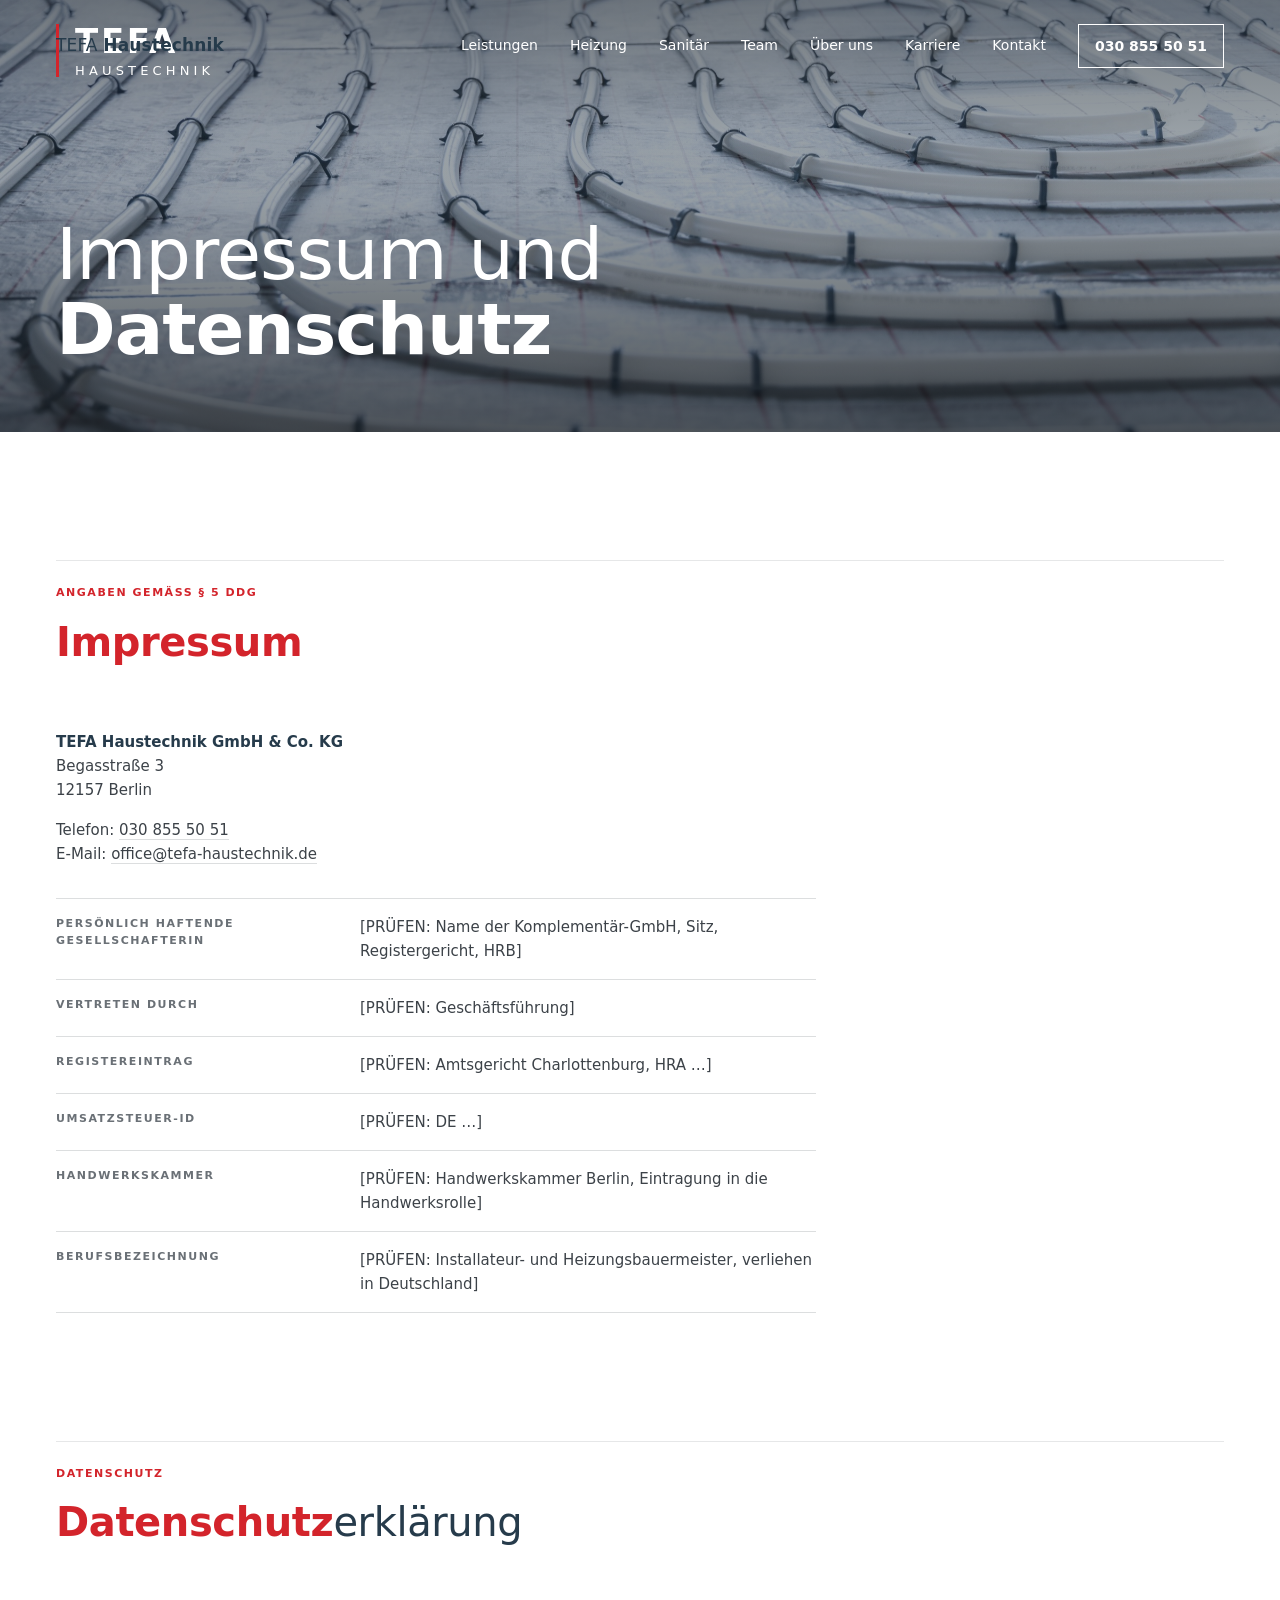
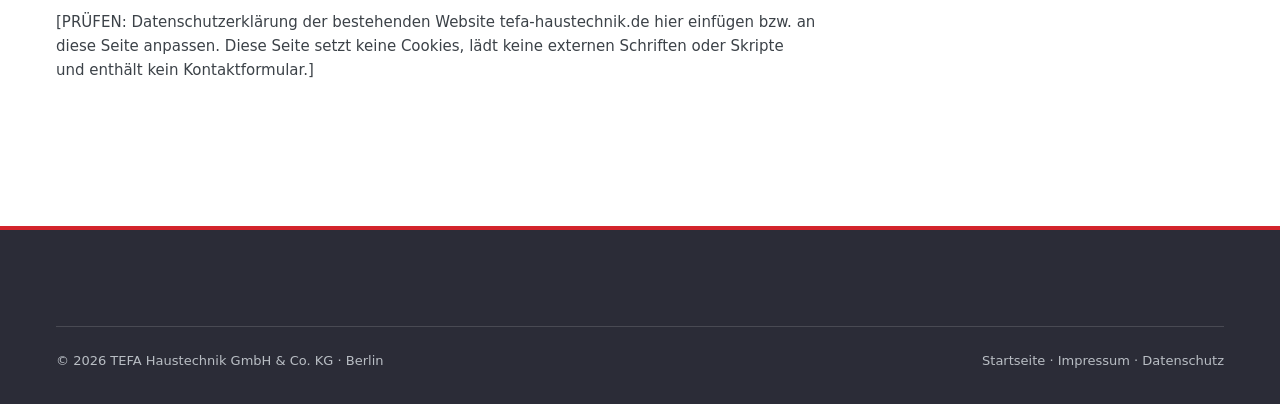
==== commit 22c65bea: "TEFA Haustechnik: Markenrot und Teamseite Original-Rot #d3242b als Akzentfarbe (5,2:1 auf Weiß). Neu" ====
--- a/impressum.html
+++ b/impressum.html
@@ -5,7 +5,7 @@
 <meta name="viewport" content="width=device-width, initial-scale=1">
 <title>Impressum und Datenschutz · TEFA Haustechnik</title>
 <meta name="robots" content="noindex">
-<link rel="stylesheet" href="assets/site.css?v=3">
+<link rel="stylesheet" href="assets/site.css?v=5">
 </head>
 <body>
 <a class="skip" href="#inhalt">Zum Inhalt springen</a>
@@ -18,6 +18,7 @@
       <a href="index.html#leistungen">Leistungen</a>
       <a href="index.html#heizung">Heizung</a>
       <a href="index.html#sanitaer">Sanitär</a>
+      <a href="team.html">Team</a>
       <a href="index.html#ueber-uns">Über uns</a>
       <a href="index.html#karriere">Karriere</a>
       <a href="index.html#kontakt">Kontakt</a>
@@ -96,6 +97,6 @@
   </div>
 </footer>
 
-<script src="assets/site.js?v=1"></script>
+<script src="assets/site.js?v=2"></script>
 </body>
 </html>
--- a/assets/site.css
+++ b/assets/site.css
@@ -532,3 +532,32 @@
 .band--video .bg-video{ position:absolute; inset:0; }
 .video-toggle{ position:absolute; left:0; bottom:0; z-index:2; min-height:var(--ctl); padding:0 var(--s2); background:var(--white); color:var(--primary); font-size:13px; font-weight:600; }
 .video-toggle:hover{ color:var(--accent); }
+
+/* ===== TEFA Haustechnik: Rot (Original-Markenfarbe #d3242b) ===== */
+:root{
+  --red:#d3242b;                   /* Markenrot: 5,2:1 auf Weiß, auch für Schrift */
+  --accent:#d3242b; --accent-dark:#a91b21;
+  --accent-tint:#f7e9e9;
+  --subtle:#f5f5f4; --blue-grey:#dcdedf; --line:#e6e7e8;
+}
+.btn--accent:hover{ background:var(--accent-dark); }
+.h1 em,.h2 em,.display em{ color:var(--accent); }
+.on-photo em,.hero em,.cap-item em{ color:inherit; }
+.hdr.solid .brand-text em,.hdr.menu-open .brand-text em{ color:var(--accent); }
+.wordmark{ border-left:3px solid var(--red); }
+.step::before{ width:40px; height:3px; top:-2px; background:var(--red); }
+.quote{ border-top-color:var(--red); }
+.footer{ border-top:4px solid var(--red); }
+.band figcaption{ border-left:3px solid var(--red); }
+
+/* ===== Teamseite ===== */
+.hero--team{ height:72vh; height:72svh; min-height:460px; max-height:820px; }
+.hero--team .hero-photo img{ object-position:50% 45%; }
+.people{ display:grid; grid-template-columns:repeat(2,minmax(0,1fr)); gap:var(--s2); }
+@media (min-width:768px){ .people{ grid-template-columns:repeat(3,minmax(0,1fr)); gap:var(--s3); } }
+@media (min-width:1100px){ .people{ grid-template-columns:repeat(4,minmax(0,1fr)); } }
+.people figure{ margin:0; }
+.people img{ display:block; width:100%; aspect-ratio:4/5; object-fit:cover; background:var(--grey); }
+.wide-media img{ width:100%; aspect-ratio:3/2; object-fit:cover; }
+@media (min-width:900px){ #zusammenhalt .feature-media{ grid-column:1 / span 7; } #zusammenhalt .feature-text{ grid-column:9 / span 4; align-self:center; } }
+.nav a[aria-current="page"]{ border-bottom-color:var(--red); }
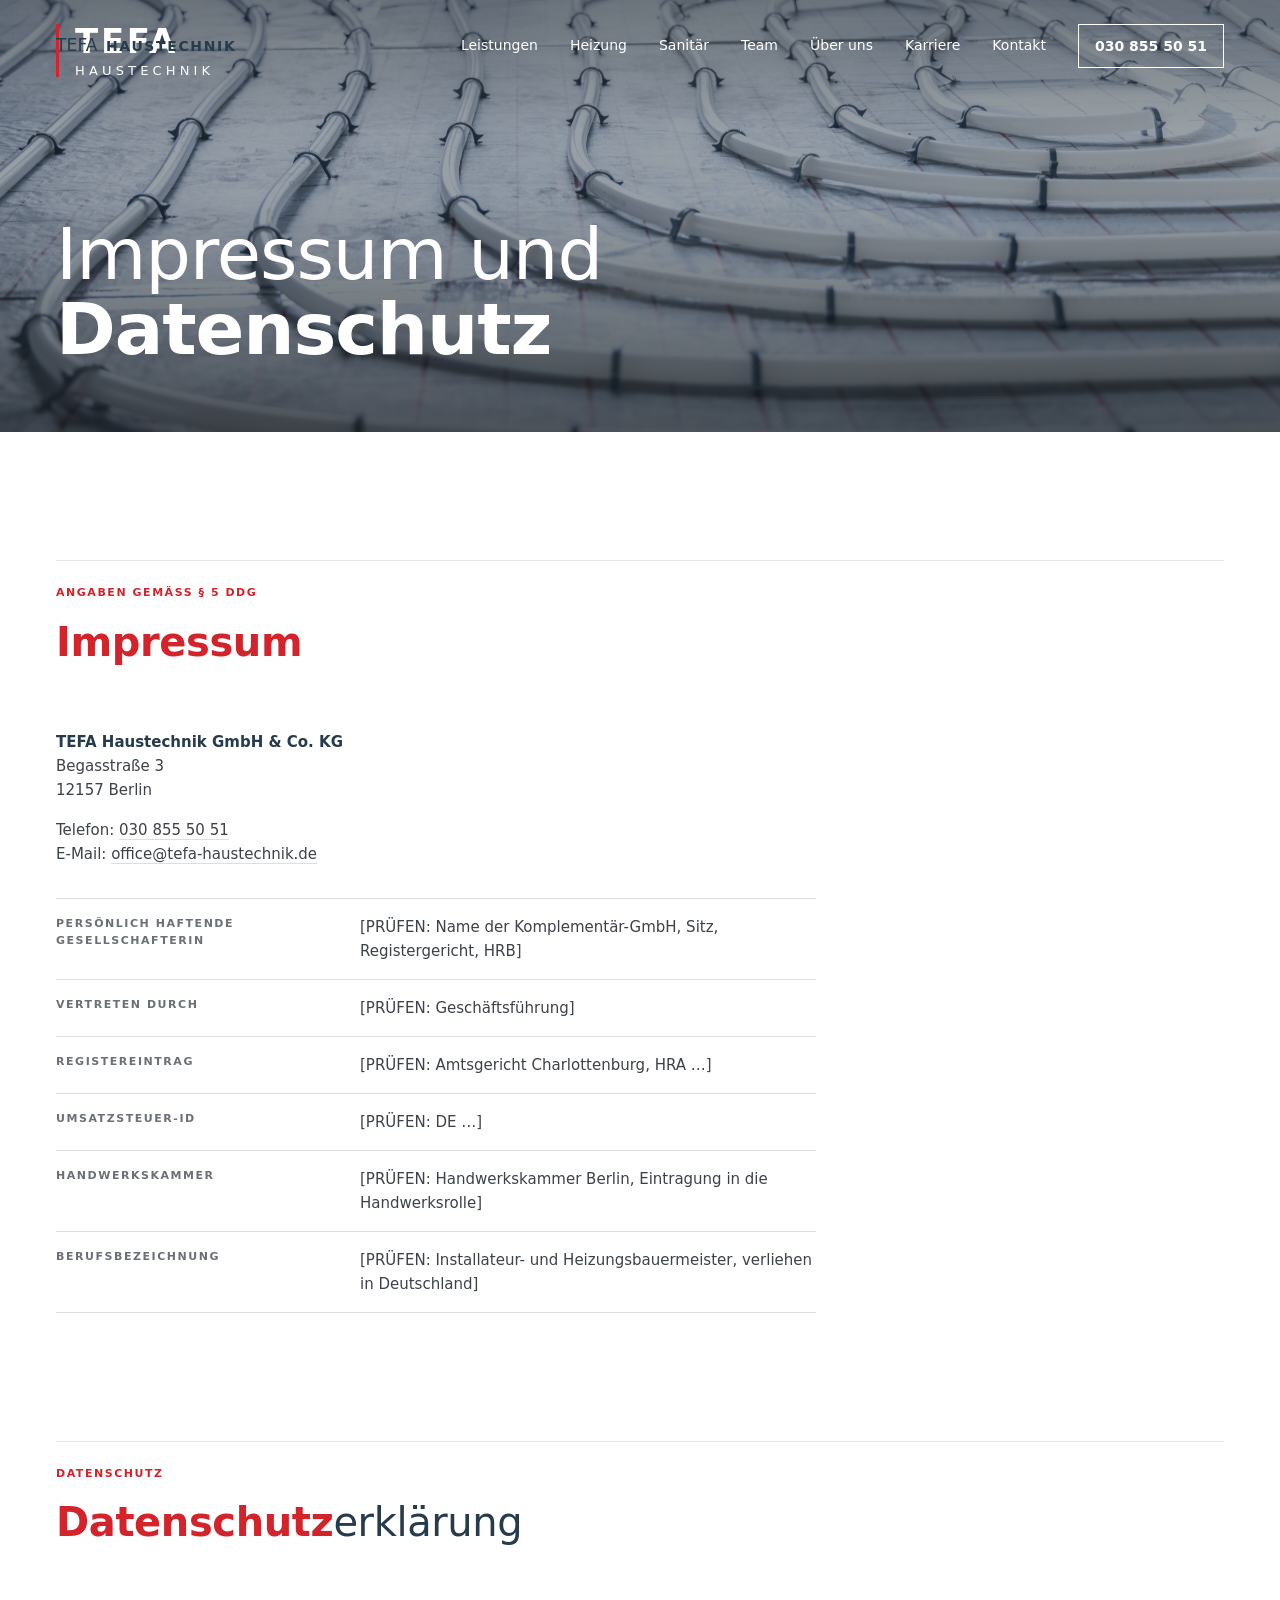
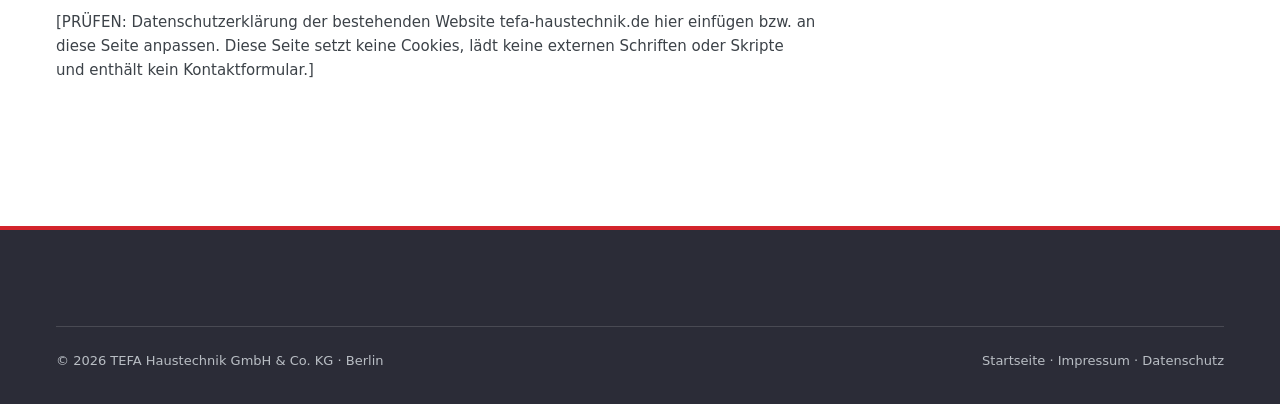
==== commit 6c9a89f0: "TEFA Haustechnik: HAUSTECHNIK in der Kopfleiste in Großbuchstaben Co-Authored-By: Claude Opus 5.5 <n" ====
--- a/impressum.html
+++ b/impressum.html
@@ -5,7 +5,7 @@
 <meta name="viewport" content="width=device-width, initial-scale=1">
 <title>Impressum und Datenschutz · TEFA Haustechnik</title>
 <meta name="robots" content="noindex">
-<link rel="stylesheet" href="assets/site.css?v=5">
+<link rel="stylesheet" href="assets/site.css?v=6">
 </head>
 <body>
 <a class="skip" href="#inhalt">Zum Inhalt springen</a>
--- a/assets/site.css
+++ b/assets/site.css
@@ -561,3 +561,5 @@
 .wide-media img{ width:100%; aspect-ratio:3/2; object-fit:cover; }
 @media (min-width:900px){ #zusammenhalt .feature-media{ grid-column:1 / span 7; } #zusammenhalt .feature-text{ grid-column:9 / span 4; align-self:center; } }
 .nav a[aria-current="page"]{ border-bottom-color:var(--red); }
+/* Schriftzug in der Kopfleiste: HAUSTECHNIK in Großbuchstaben wie im Logo */
+.brand-text em{ text-transform:uppercase; letter-spacing:.12em; font-size:.82em; margin-left:.2em; }
